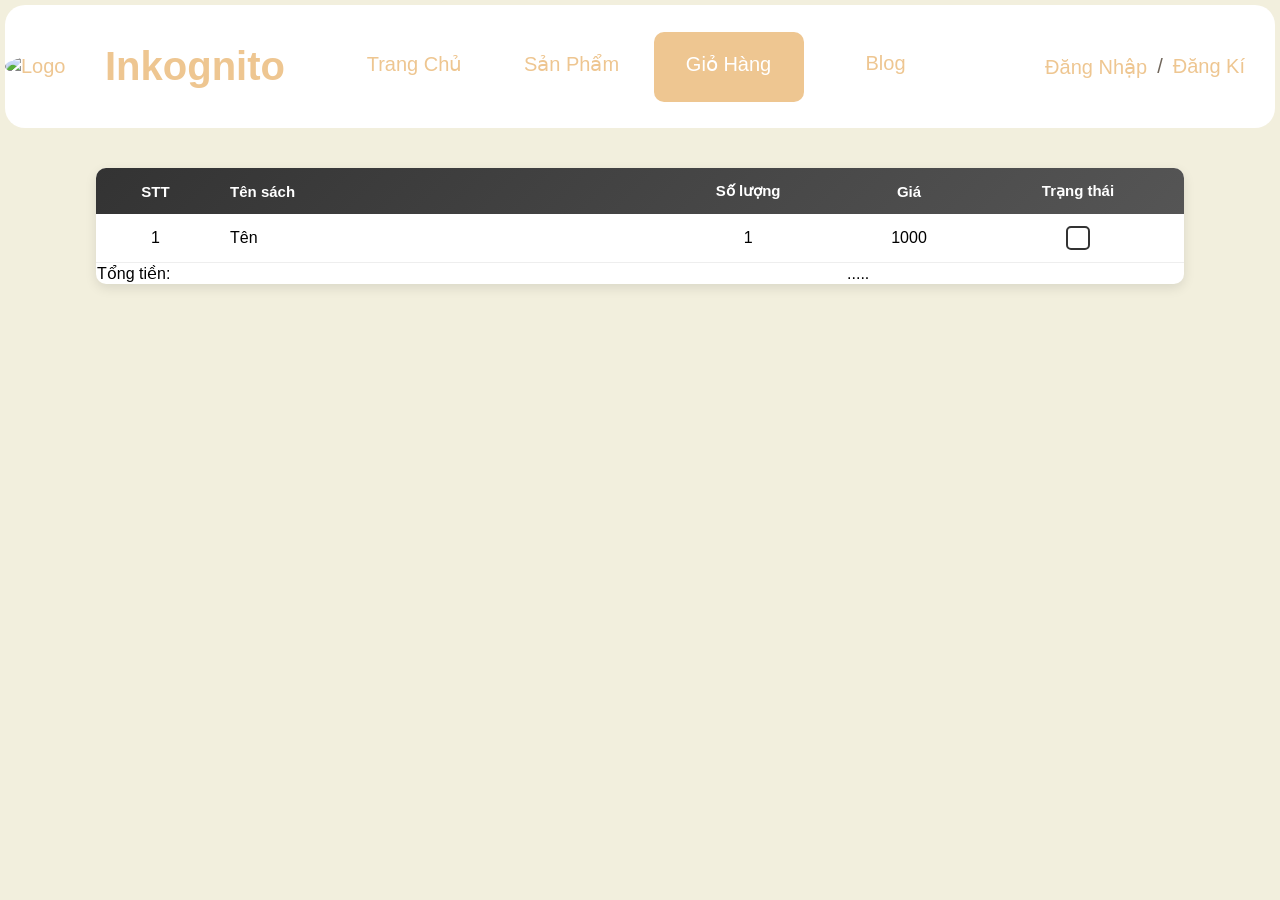
==== Giohang/index.html @ 8fc3ba29 "Merge 124a3b16b7b4142bee24d231e23e53fbc0b6b259 into 3b131fe882b504933f782a54030f3a5766f40973" ====
<!DOCTYPE html>
<html lang="vi">
<head>
       <meta charset="UTF-8">
       <meta name="viewport" content="width=device-width, initial-scale=1.0">
       <link rel="icon" href="../img/favicon.ico" type="image/x-icon" border-radius="50%"> 
       <link rel="stylesheet" href="style.css">
       <link rel="stylesheet" href="table.css">       
 
       <title>Giỏ Hàng</title>
</head>
<header>
       <div id="icon-header" class="header-inline">
              <img src="../img/logo.ico" alt="Logo" width="100px">
              <h1>Inkognito</h1>
       </div>
       <nav id="nav-header">
              <a href="../Home/index.html"><p>Trang Chủ</p></a>
              <a href="../Sanpham/index.html"><p>Sản Phẩm</p></a>
              <a href="../Giohang/index.html" class="active"><p>Giỏ Hàng</p></a>
              <a href="#"><p>Blog</p></a>
       </nav>
       <nav id="login" class="header-inline">
              <a href="../login/index.html">Đăng Nhập </a>
              <p> / </p>
              <a href="../login/index.html">Đăng Kí</a>
       </nav>
</header>
<body>
       <table>
              <thead>
                     <tr>
                            <th>STT</th>
                            <th class="ten">Tên sách</th>
                            <th>Số lượng</th>
                            <th>Giá</th>
                            <th>Trạng thái</th>
                     </tr>
              </thead>
              <tbody>
                                   <tr>
                     <td>1</td>
                     <td class="ten">Tên</td>
                     <td>1</td>
                     <td>1000</td>
                     <td>
                            <label class="checkbox-container">
                                   <input type="checkbox">
                                   <span class="checkmark"></span>
                            </label>
                     </td>
                     
              </tr>
              </tbody>


              <tfoot>
                     <tr>
                            <td colspan="3">Tổng tiền: </td>
                            <td colspan="2">.....</td>

                     </tr>
              </tfoot>
              
       </table>

</body>
</html>
---- Giohang/style.css ----
body{
       margin: 0;
       font-family: 'Segoe UI', Tahoma, Geneva, Verdana, sans-serif;
       background-color: rgb(242, 239, 221);
       font-size: 16px;
}

header{
       display: flex;
       justify-content: space-between;
       align-items: center;
       background-color: white;
       font-size: 20px;
       margin: 5px;
       border-radius: 20px ;
       flex-wrap: wrap;
       position: sticky;
}
#icon-header{
       color: #eec691;
       display: flex;
       align-items: center;
}

#icon-header > img{
       border-radius: 50%;
}

#nav-header{
       display: flex;
       align-items: center;
       width: 50%;
       margin: auto;
       justify-content: space-evenly;

}


#nav-header > a > p{
       display: flex;
       justify-content: center;
}
#nav-header > a.active {
       background-color: #eec691;
       color: white;
}
#nav-header > a{
       text-decoration: none;
       width: 150px;
       height: 70px;
       color: #eec691;
       border-radius: 10px;
       justify-content: center;
       align-items: center;
       transition: 0.5s ease;
}

#nav-header > a:hover{
       background-color: #eec691;
       color: aliceblue;
       transform: translateY(-5px);
       transition: 0.3s ease-in-out;
}


#login{
       display: flex ;
       align-items: center;
       gap: 10px;
       color: #70665b;
       margin: 30px;
}

#login > a{
       text-decoration: none;
       color: #eec691;
       transition: 0.3s ease;
}

#login > a:hover{
       color: black;
       transform: translateY(-5px);
       transition: 0.3s ease-in-out;
}

@media (max-width: 1100px) {
       #nav-header{
              display: flex;
              order: 3;
              width: 100%;
              justify-content: space-around;
       }
}
---- Giohang/table.css ----
table {
    width: 85%;
    margin: 40px auto;
    border-collapse: collapse;
    background: white;
    border-radius: 10px;
    overflow: hidden;
    box-shadow: 0 4px 12px rgba(0,0,0,0.1);
}

thead {
    background: linear-gradient(135deg, #333, #555);
    color: white;
}

thead th {
    padding: 14px;
    text-align: center;
    font-size: 15px;
}

tbody td {
    padding: 12px;
    text-align: center;
    border-bottom: 1px solid #eee;
}

tbody tr:hover {
    background-color: #f1f1f1;
    transition: 0.2s;
}

.ten {
    text-align: left;
    padding-left: 15px;
    width: 40%;
}

button {
    padding: 6px 12px;
    margin: 2px;
    border: none;
    border-radius: 6px;
    cursor: pointer;
    font-size: 13px;
    transition: 0.2s;
}

.checkbox-container {
  display: flex;
  align-items: center;
  justify-content: center;
  cursor: pointer;
  gap: 8px;
}

.checkbox-container input {
  display: none;
}

.checkmark {
  width: 20px;
  height: 20px;
  border: 2px solid #333;
  border-radius: 5px;
  display: inline-block;
  position: relative;
}


.checkbox-container input:checked + .checkmark {
  background-color: #333;
}

.checkbox-container input:checked + .checkmark::after {
  content: "";
  position: absolute;
  left: 7px;
  top: 3px;
  width: 5px;
  height: 10px;
  border: solid white;
  border-width: 0 2px 2px 0;
  transform: rotate(45deg);
}
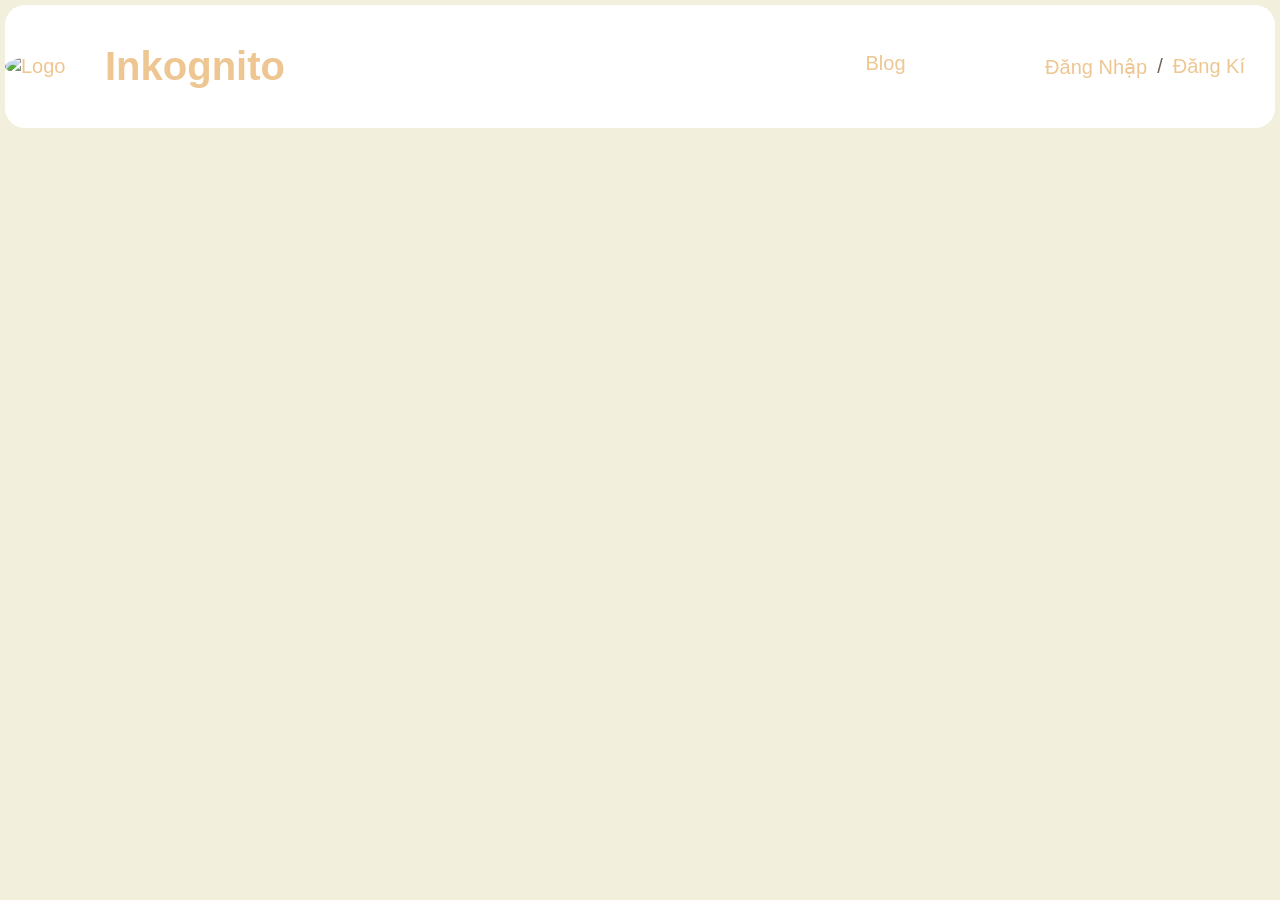
==== commit 57fd7d61: "Update index.html" ====
--- a/Giohang/index.html
+++ b/Giohang/index.html
@@ -4,8 +4,7 @@
        <meta charset="UTF-8">
        <meta name="viewport" content="width=device-width, initial-scale=1.0">
        <link rel="icon" href="../img/favicon.ico" type="image/x-icon" border-radius="50%"> 
-       <link rel="stylesheet" href="style.css">
-       <link rel="stylesheet" href="table.css">       
+       <link rel="stylesheet" href="style.css">    
  
        <title>Giỏ Hàng</title>
 </head>
@@ -15,9 +14,9 @@
               <h1>Inkognito</h1>
        </div>
        <nav id="nav-header">
-              <a href="../Home/index.html"><p>Trang Chủ</p></a>
-              <a href="../Sanpham/index.html"><p>Sản Phẩm</p></a>
-              <a href="../Giohang/index.html" class="active"><p>Giỏ Hàng</p></a>
+<a href="/Wed-ban-sach/Home/index.html">
+<a href="/Wed-ban-sach/Sanpham/index.html">
+<a href="/Wed-ban-sach/Giohang/index.html">
               <a href="#"><p>Blog</p></a>
        </nav>
        <nav id="login" class="header-inline">
@@ -27,42 +26,5 @@
        </nav>
 </header>
 <body>
-       <table>
-              <thead>
-                     <tr>
-                            <th>STT</th>
-                            <th class="ten">Tên sách</th>
-                            <th>Số lượng</th>
-                            <th>Giá</th>
-                            <th>Trạng thái</th>
-                     </tr>
-              </thead>
-              <tbody>
-                                   <tr>
-                     <td>1</td>
-                     <td class="ten">Tên</td>
-                     <td>1</td>
-                     <td>1000</td>
-                     <td>
-                            <label class="checkbox-container">
-                                   <input type="checkbox">
-                                   <span class="checkmark"></span>
-                            </label>
-                     </td>
-                     
-              </tr>
-              </tbody>
-
-
-              <tfoot>
-                     <tr>
-                            <td colspan="3">Tổng tiền: </td>
-                            <td colspan="2">.....</td>
-
-                     </tr>
-              </tfoot>
-              
-       </table>
-
 </body>
-</html>+</html>
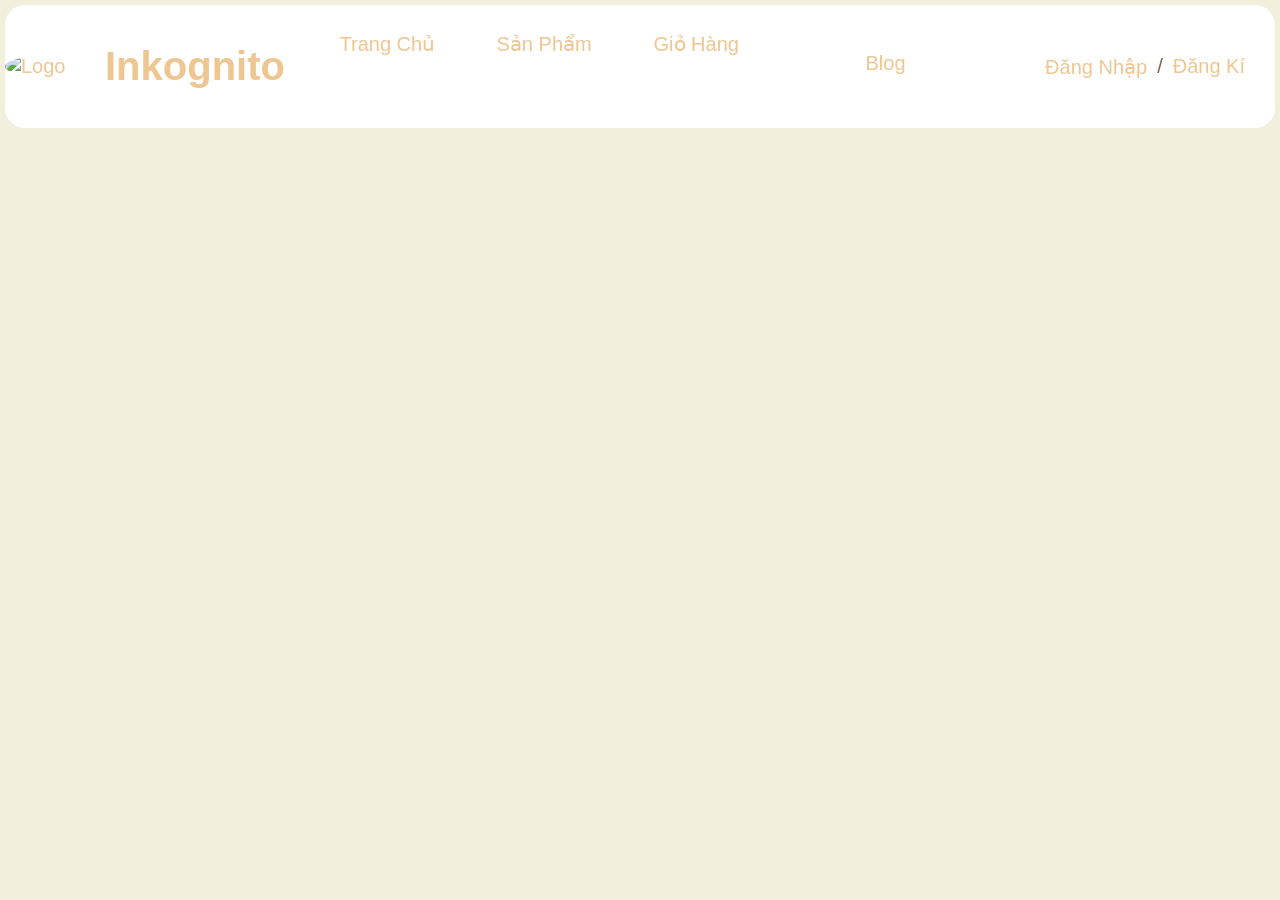
==== commit 310afe8d: "Update index.html" ====
--- a/Giohang/index.html
+++ b/Giohang/index.html
@@ -14,9 +14,9 @@
               <h1>Inkognito</h1>
        </div>
        <nav id="nav-header">
-<a href="/Wed-ban-sach/Home/index.html">
-<a href="/Wed-ban-sach/Sanpham/index.html">
-<a href="/Wed-ban-sach/Giohang/index.html">
+<a href="../Home/index.html">Trang Chủ</a>
+<a href="../Sanpham/index.html">Sản Phẩm</a>
+<a href="../Giohang/index.html">Giỏ Hàng</a>
               <a href="#"><p>Blog</p></a>
        </nav>
        <nav id="login" class="header-inline">
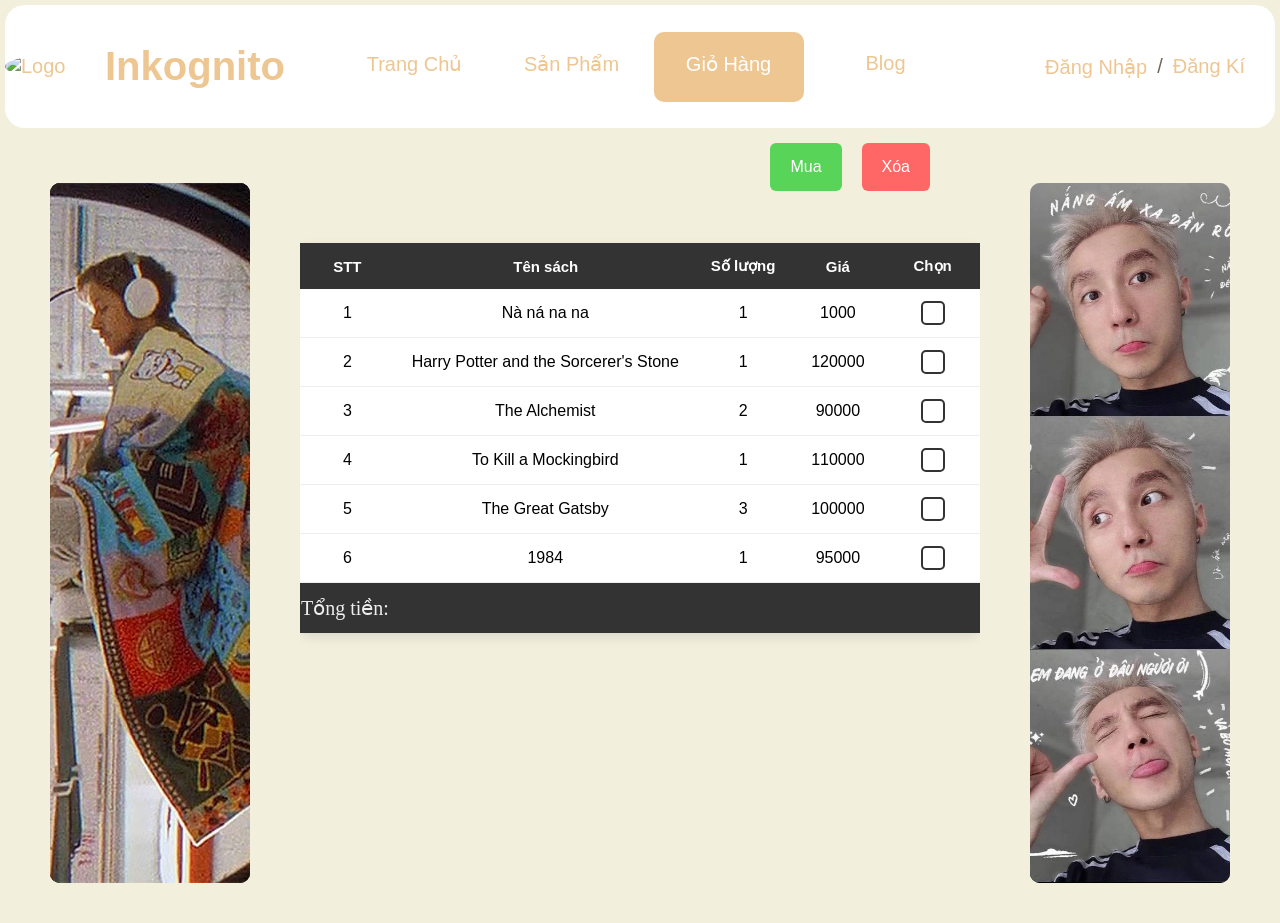
==== commit 0d9c25ac: "nghich du roi" ====
--- a/Giohang/index.html
+++ b/Giohang/index.html
@@ -4,27 +4,93 @@
        <meta charset="UTF-8">
        <meta name="viewport" content="width=device-width, initial-scale=1.0">
        <link rel="icon" href="../img/favicon.ico" type="image/x-icon" border-radius="50%"> 
-       <link rel="stylesheet" href="style.css">    
+       <link rel="stylesheet" href="../style/style.css">
+       <link rel="stylesheet" href="../style/table.css">       
  
        <title>Giỏ Hàng</title>
 </head>
-<header>
-       <div id="icon-header" class="header-inline">
-              <img src="../img/logo.ico" alt="Logo" width="100px">
-              <h1>Inkognito</h1>
+
+<body>
+      
+       <header>
+              <div id="icon-header" class="header-inline">
+                     <img src="../img/logo.ico" alt="Logo" width="100px">
+                     <h1>Inkognito</h1>
+              </div>
+              <nav id="nav-header">
+                     <a href="../Home/home.html"><p>Trang Chủ</p></a>
+                     <a href="../Sanpham/sanpham.html"><p>Sản Phẩm</p></a>
+                     <a href="../Giohang/index.html" class="active"><p>Giỏ Hàng</p></a>
+                     <a href="#"><p>Blog</p></a>
+              </nav>
+              <nav id="login" class="header-inline">
+                     <a href="../login/login.html">Đăng Nhập </a>
+                     <p> / </p>
+                     <a href="../login/login.html">Đăng Kí</a>
+              </nav>
+       </header>
+
+       
+       <div class="layout">
+       <div class="banner-left">
+              <img src="../img/mylove.jpg" alt="anhiu1" class="move-img">
+              <img src="../img/mylove1.jpg" alt="anhiu2" class="move-img">
+              <img src="../img/mlove2.jpg" alt="anhiu3" class="move-img">
        </div>
-       <nav id="nav-header">
-<a href="../Home/index.html">Trang Chủ</a>
-<a href="../Sanpham/index.html">Sản Phẩm</a>
-<a href="../Giohang/index.html">Giỏ Hàng</a>
-              <a href="#"><p>Blog</p></a>
-       </nav>
-       <nav id="login" class="header-inline">
-              <a href="../login/index.html">Đăng Nhập </a>
-              <p> / </p>
-              <a href="../login/index.html">Đăng Kí</a>
-       </nav>
-</header>
-<body>
+       <div class="table-area">
+              <div class="button-gr">
+                     <div id="button-mua">Mua</div>
+                     <div id="button-xoa">Xóa</div>
+              </div>
+              <div class="table-scroll">
+              <table>
+                     <thead>
+                            <tr>
+                                   <th>STT</th>
+                                   <th class="ten">Tên sách</th>
+                                   <th>Số lượng</th>
+                                   <th>Giá</th>
+                                   <th>Chọn</th>
+                            </tr>
+                     </thead>
+                     <tbody id="list">
+
+                     </tbody>
+
+                     <tfoot>
+                            <tr>
+                                   <td colspan="3">Tổng tiền: </td>
+                                   <td colspan="2" id="total"></td>
+
+                            </tr>
+                     </tfoot>
+                     
+              </table>
+              </div>
+       </div>
+       
+       <div class="banner-right">
+              <img src="../img/anhiu1.jpg" alt="" class="move-img">
+              <img src="../img/anhiu2.jpg" alt="" class="move-img">
+              <img src="../img/anhiu3.jpg" alt="" class="move-img">
+       </div>
+       </div>
+
+       <div id="qr-modal" class="hidden">
+              <div class="qr-box">
+                     <h3>Thanh toán</h3>
+                     <div class="qr-img">
+                            <img src="../img/anhgif.gif" alt="" width = "400px">
+                            <img src="../img/qr.jpg" alt="QR thanh toán" width="400px">
+
+                     </div>
+                     <p id="qr-money"></p>
+                     <button id="close-qr">Đóng</button>
+              </div>
+       </div>
+   
 </body>
-</html>
+
+    <script src="../js/giohang.js"></script>
+
+</html>
--- a/style/style.css
+++ b/style/style.css
@@ -0,0 +1,97 @@
+body{
+       margin: 0;
+       font-family: 'Segoe UI', Tahoma, Geneva, Verdana, sans-serif;
+       background-color: rgb(242, 239, 221);
+       font-size: 16px;
+       min-height: 100vh;
+}
+
+header{
+       top: 0;
+       display: flex;
+       justify-content: space-between;
+       align-items: center;
+       background-color: white;
+       font-size: 20px;
+       margin: 5px;
+       border-radius: 20px ;
+       flex-wrap: wrap;
+       position: sticky;
+       z-index: 50;
+}
+#icon-header{
+       color: #eec691;
+       display: flex;
+       align-items: center;
+}
+
+#icon-header > img{
+       border-radius: 50%;
+}
+
+#nav-header{
+       display: flex;
+       align-items: center;
+       width: 50%;
+       margin: auto;
+       justify-content: space-evenly;
+
+}
+
+
+#nav-header > a > p{
+       display: flex;
+       justify-content: center;
+}
+#nav-header > a.active {
+       background-color: #eec691;
+       color: white;
+}
+#nav-header > a{
+       text-decoration: none;
+       width: 150px;
+       height: 70px;
+       color: #eec691;
+       border-radius: 10px;
+       justify-content: center;
+       align-items: center;
+       transition: 0.5s ease;
+}
+
+#nav-header > a:hover{
+       background-color: #eec691;
+       color: aliceblue;
+       transform: translateY(-5px);
+       transition: 0.3s ease-in-out;
+}
+
+
+#login{
+       display: flex ;
+       align-items: center;
+       gap: 10px;
+       color: #70665b;
+       margin: 30px;
+}
+
+#login > a{
+       text-decoration: none;
+       color: #eec691;
+       transition: 0.3s ease;
+}
+
+#login > a:hover{
+       color: black;
+       transform: translateY(-5px);
+       transition: 0.3s ease-in-out;
+}
+
+@media (max-width: 1100px) {
+       #nav-header{
+              display: flex;
+              order: 3;
+              width: 100%;
+              justify-content: space-around;
+       }
+}
+
--- a/style/table.css
+++ b/style/table.css
@@ -0,0 +1,296 @@
+.table-scroll{
+  margin-top: 70px;
+  height: 80vh;
+  overflow: scroll;
+}
+
+
+table {
+  table-layout: fixed;
+    margin: 40px 0;
+    width: 100%;
+    border-collapse: collapse;
+    background: white;
+    border-radius: 10px;
+    box-shadow: 0 4px 12px rgba(0,0,0,0.1);
+
+}
+
+
+.layout {
+    display: grid;
+    grid-template-columns: 200px 1fr 200px;
+    gap: 100px;
+    align-items: start;
+}
+
+.banner-left,
+.banner-right {
+    width: 100%;
+    height: 700px;
+    position: relative;
+    overflow: hidden;
+    top: 50px;
+}
+
+.banner-left{
+  left: 50px;
+}
+
+.banner-right{
+  right: 50px;
+}
+
+.move-img{
+
+  position: absolute;
+  width: 100%;
+  height: 100%;
+  object-fit: cover;
+  border-radius: 10px;
+  animation: slide 9s infinite;
+
+
+}
+
+@keyframes slide {
+    0% {
+        transform: translateY(100%);
+        opacity: 0;
+    }
+
+    10% {
+        transform: translateY(0);
+        opacity: 1;
+    }
+
+    30% {
+        transform: translateY(0);
+        opacity: 1;
+    }
+
+    40% {
+        transform: translateY(-100%);
+        opacity: 0;
+    }
+
+    100% {
+        transform: translateY(-100%);
+        opacity: 0;
+    }
+}
+
+
+
+.move-img:nth-child(1) {
+    animation-delay: 0s;
+}
+
+.move-img:nth-child(2) {
+    animation-delay: 3s;
+}
+
+.move-img:nth-child(3) {
+    animation-delay: 6s;
+}
+
+thead {
+  top: 10px;
+  color: white;
+}
+
+thead th {
+    position: sticky;
+    top: 0;
+    padding: 14px;
+    background: #333;
+    text-align: center;
+    font-size: 15px;
+    z-index: 10;
+}
+
+tbody td {
+    padding: 12px;
+    text-align: center;
+    border-bottom: 1px solid #eee;
+}
+
+tbody tr:hover:nth-child(odd) {
+    background-color: #f1f1f1;
+    transition: 0.2s;
+}
+
+
+.ten {
+    text-align: center;
+    padding-left: 15px;
+    width: 40%;
+}
+
+button {
+    padding: 6px 12px;
+    margin: 2px;
+    border: none;
+    border-radius: 6px;
+    cursor: pointer;
+    font-size: 13px;
+    transition: 0.2s;
+}
+
+.checkbox-container {
+  display: flex;
+  align-items: center;
+  justify-content: center;
+  cursor: pointer;
+  gap: 8px;
+}
+
+.checkbox-container input {
+  display: none;
+}
+
+.checkmark {
+  width: 20px;
+  height: 20px;
+  border: 2px solid #333;
+  border-radius: 5px;
+  display: inline-block;
+  position: relative;
+}
+
+
+.checkbox-container input:checked + .checkmark {
+  background-color: #333;
+}
+
+.checkbox-container input:checked + .checkmark::after {
+  content: "";
+  position: absolute;
+  left: 7px;
+  top: 3px;
+  width: 5px;
+  height: 10px;
+  border: solid white;
+  border-width: 0 2px 2px 0;
+  transform: rotate(45deg);
+}
+.detail {
+  display: none;
+  
+}
+
+.detail.active{
+  display: table-row;
+
+}
+
+
+.anh{
+  display: flex;
+  border-radius: 20px;
+  height: 200px;
+  width: 150px;
+  margin: 20px 50px;
+
+}
+
+.info{
+  display: flex;
+  align-items: center;
+  font-size: 20px;
+  gap: 40px;
+}
+
+.info ul{
+  display: block;
+  list-style: none;
+  margin-top: 0px;
+  padding: 0px;
+}
+
+.info ul li{
+  display: flex;
+  margin: 10px;
+  gap: 5px;
+}
+
+.info ul li strong{
+  min-width: 80px;
+}
+
+tfoot{
+  height: 50px;
+  position: sticky;
+  bottom: 0;
+   background:  #333;
+   color: #eee;
+   font-family:'Times New Roman', Times, serif;
+   font-size: 20px;
+}
+@media (max-width: 1100px) {
+  .banner-left{
+    display: none;
+  }
+  .banner-right{
+    display: none;
+  }
+  .layout{
+    grid-template-columns: 1fr;
+  }
+}
+.table-area {
+    position: relative;
+}
+.button-gr{
+  position: absolute;
+  top: 0px;
+  right: 40px;
+  display: flex;
+
+}
+#button-mua,
+#button-xoa {
+  margin: 10px;
+    padding: 15px 20px;
+    border-radius: 6px;
+    color: white;
+    cursor: pointer;
+}
+
+#button-mua {
+    background: rgb(88, 213, 88);
+}
+
+#button-xoa {
+    background: rgb(255, 103, 103);
+}
+
+#qr-modal.hidden {
+    display: none;
+}
+.qr-img{
+  display: flex;
+  flex-direction: column;
+  align-items: center;
+}
+
+#qr-modal {
+      z-index: 1001;
+    position: fixed;
+    top: 0;
+    left: 0;
+    right: 0;
+    bottom: 0;
+    background: rgba(0,0,0,0.5);
+    display: flex;
+    justify-content: center;
+    align-items: center;
+}
+
+.qr-box {
+    background: white;
+    padding: 20px;
+    border-radius: 10px;
+    text-align: center;
+
+}
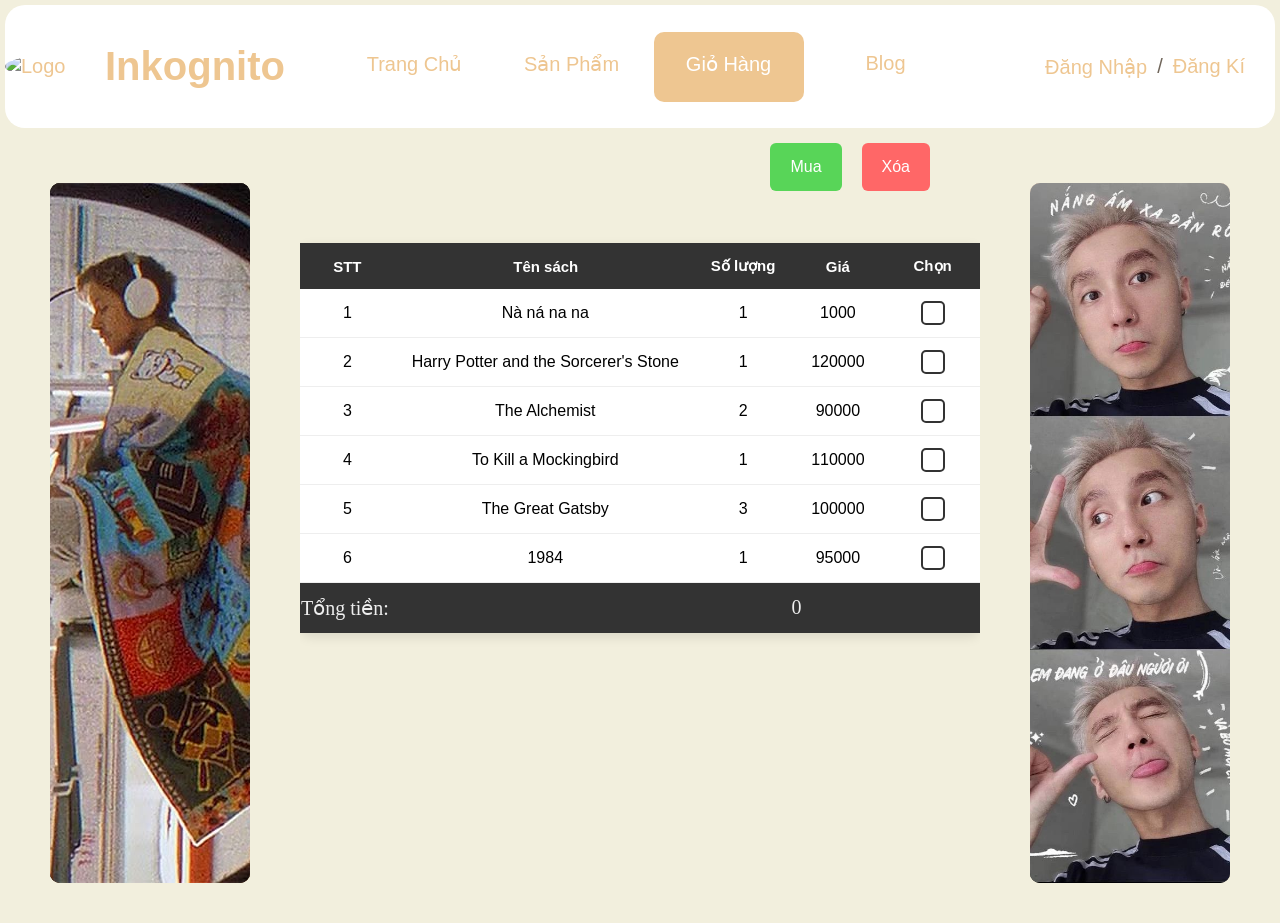
==== commit 91a6f826: "Bấm vào Logo để về trang Home" ====
--- a/Giohang/index.html
+++ b/Giohang/index.html
@@ -1,96 +1,97 @@
-<!DOCTYPE html>
+<!doctype html>
 <html lang="vi">
-<head>
-       <meta charset="UTF-8">
-       <meta name="viewport" content="width=device-width, initial-scale=1.0">
-       <link rel="icon" href="../img/favicon.ico" type="image/x-icon" border-radius="50%"> 
-       <link rel="stylesheet" href="../style/style.css">
-       <link rel="stylesheet" href="../style/table.css">       
- 
-       <title>Giỏ Hàng</title>
-</head>
+  <head>
+    <meta charset="UTF-8" />
+    <meta name="viewport" content="width=device-width, initial-scale=1.0" />
+    <link
+      rel="icon"
+      href="../img/favicon.ico"
+      type="image/x-icon"
+      border-radius="50%"
+    />
+    <link rel="stylesheet" href="../style/style.css" />
+    <link rel="stylesheet" href="../style/table.css" />
 
-<body>
-      
-       <header>
-              <div id="icon-header" class="header-inline">
-                     <img src="../img/logo.ico" alt="Logo" width="100px">
-                     <h1>Inkognito</h1>
-              </div>
-              <nav id="nav-header">
-                     <a href="../Home/home.html"><p>Trang Chủ</p></a>
-                     <a href="../Sanpham/sanpham.html"><p>Sản Phẩm</p></a>
-                     <a href="../Giohang/index.html" class="active"><p>Giỏ Hàng</p></a>
-                     <a href="#"><p>Blog</p></a>
-              </nav>
-              <nav id="login" class="header-inline">
-                     <a href="../login/login.html">Đăng Nhập </a>
-                     <p> / </p>
-                     <a href="../login/login.html">Đăng Kí</a>
-              </nav>
-       </header>
+    <title>Giỏ Hàng</title>
+  </head>
 
-       
-       <div class="layout">
-       <div class="banner-left">
-              <img src="../img/mylove.jpg" alt="anhiu1" class="move-img">
-              <img src="../img/mylove1.jpg" alt="anhiu2" class="move-img">
-              <img src="../img/mlove2.jpg" alt="anhiu3" class="move-img">
-       </div>
-       <div class="table-area">
-              <div class="button-gr">
-                     <div id="button-mua">Mua</div>
-                     <div id="button-xoa">Xóa</div>
-              </div>
-              <div class="table-scroll">
-              <table>
-                     <thead>
-                            <tr>
-                                   <th>STT</th>
-                                   <th class="ten">Tên sách</th>
-                                   <th>Số lượng</th>
-                                   <th>Giá</th>
-                                   <th>Chọn</th>
-                            </tr>
-                     </thead>
-                     <tbody id="list">
+  <body>
+    <header>
+      <a
+        href="../index.html"
+        style="text-decoration-line: none"
+        id="icon-header"
+        class="header-inline"
+      >
+        <img src="../img/logo.ico" alt="Logo" width="100px" />
+        <h1>Inkognito</h1>
+      </a>
+      <nav id="nav-header">
+        <a href="../index.html"><p>Trang Chủ</p></a>
+        <a href="../Sanpham/sanpham.html"><p>Sản Phẩm</p></a>
+        <a href="../Giohang/index.html" class="active"><p>Giỏ Hàng</p></a>
+        <a href="#"><p>Blog</p></a>
+      </nav>
+      <nav id="login" class="header-inline">
+        <a href="../login/login.html">Đăng Nhập </a>
+        <p>/</p>
+        <a href="../login/login.html?action=register">Đăng Kí</a>
+      </nav>
+    </header>
 
-                     </tbody>
+    <div class="layout">
+      <div class="banner-left">
+        <img src="../img/mylove.jpg" alt="anhiu1" class="move-img" />
+        <img src="../img/mylove1.jpg" alt="anhiu2" class="move-img" />
+        <img src="../img/mlove2.jpg" alt="anhiu3" class="move-img" />
+      </div>
+      <div class="table-area">
+        <div class="button-gr">
+          <div id="button-mua">Mua</div>
+          <div id="button-xoa">Xóa</div>
+        </div>
+        <div class="table-scroll">
+          <table>
+            <thead>
+              <tr>
+                <th>STT</th>
+                <th class="ten">Tên sách</th>
+                <th>Số lượng</th>
+                <th>Giá</th>
+                <th>Chọn</th>
+              </tr>
+            </thead>
+            <tbody id="list"></tbody>
 
-                     <tfoot>
-                            <tr>
-                                   <td colspan="3">Tổng tiền: </td>
-                                   <td colspan="2" id="total"></td>
+            <tfoot>
+              <tr>
+                <td colspan="3">Tổng tiền:</td>
+                <td colspan="2" id="total">0</td>
+              </tr>
+            </tfoot>
+          </table>
+        </div>
+      </div>
 
-                            </tr>
-                     </tfoot>
-                     
-              </table>
-              </div>
-       </div>
-       
-       <div class="banner-right">
-              <img src="../img/anhiu1.jpg" alt="" class="move-img">
-              <img src="../img/anhiu2.jpg" alt="" class="move-img">
-              <img src="../img/anhiu3.jpg" alt="" class="move-img">
-       </div>
-       </div>
+      <div class="banner-right">
+        <img src="../img/anhiu1.jpg" alt="" class="move-img" />
+        <img src="../img/anhiu2.jpg" alt="" class="move-img" />
+        <img src="../img/anhiu3.jpg" alt="" class="move-img" />
+      </div>
+    </div>
 
-       <div id="qr-modal" class="hidden">
-              <div class="qr-box">
-                     <h3>Thanh toán</h3>
-                     <div class="qr-img">
-                            <img src="../img/anhgif.gif" alt="" width = "400px">
-                            <img src="../img/qr.jpg" alt="QR thanh toán" width="400px">
+    <div id="qr-modal" class="hidden">
+      <div class="qr-box">
+        <h3>Thanh toán</h3>
+        <div class="qr-img">
+          <img src="../img/anhgif.gif" alt="" width="400px" />
+          <img src="../img/qr.jpg" alt="QR thanh toán" width="400px" />
+        </div>
+        <p id="qr-money"></p>
+        <button id="close-qr">Đóng</button>
+      </div>
+    </div>
+  </body>
 
-                     </div>
-                     <p id="qr-money"></p>
-                     <button id="close-qr">Đóng</button>
-              </div>
-       </div>
-   
-</body>
-
-    <script src="../js/giohang.js"></script>
-
-</html>+  <script src="../js/giohang.js"></script>
+</html>
--- a/style/style.css
+++ b/style/style.css
@@ -1,97 +1,129 @@
-body{
-       margin: 0;
-       font-family: 'Segoe UI', Tahoma, Geneva, Verdana, sans-serif;
-       background-color: rgb(242, 239, 221);
-       font-size: 16px;
-       min-height: 100vh;
+body {
+  margin: 0;
+  font-family: "Segoe UI", Tahoma, Geneva, Verdana, sans-serif;
+  background-color: rgb(242, 239, 221);
+  font-size: 16px;
+  min-height: 100vh;
 }
 
-header{
-       top: 0;
-       display: flex;
-       justify-content: space-between;
-       align-items: center;
-       background-color: white;
-       font-size: 20px;
-       margin: 5px;
-       border-radius: 20px ;
-       flex-wrap: wrap;
-       position: sticky;
-       z-index: 50;
+header {
+  top: 0;
+  display: flex;
+  justify-content: space-between;
+  align-items: center;
+  background-color: white;
+  font-size: 20px;
+  margin: 5px;
+  border-radius: 20px;
+  flex-wrap: wrap;
+  position: sticky;
+  z-index: 500;
 }
-#icon-header{
-       color: #eec691;
-       display: flex;
-       align-items: center;
+#icon-header {
+  color: #eec691;
+  display: flex;
+  align-items: center;
 }
 
-#icon-header > img{
-       border-radius: 50%;
+#icon-header > img {
+  border-radius: 50%;
 }
 
-#nav-header{
-       display: flex;
-       align-items: center;
-       width: 50%;
-       margin: auto;
-       justify-content: space-evenly;
-
+#nav-header {
+  display: flex;
+  align-items: center;
+  width: 50%;
+  margin: auto;
+  justify-content: space-evenly;
 }
 
-
-#nav-header > a > p{
-       display: flex;
-       justify-content: center;
+#nav-header > a > p {
+  display: flex;
+  justify-content: center;
 }
 #nav-header > a.active {
-       background-color: #eec691;
-       color: white;
+  background-color: #eec691;
+  color: white;
 }
-#nav-header > a{
-       text-decoration: none;
-       width: 150px;
-       height: 70px;
-       color: #eec691;
-       border-radius: 10px;
-       justify-content: center;
-       align-items: center;
-       transition: 0.5s ease;
+#nav-header > a {
+  text-decoration: none;
+  width: 150px;
+  height: 70px;
+  color: #eec691;
+  border-radius: 10px;
+  justify-content: center;
+  align-items: center;
+  transition: 0.5s ease;
 }
 
-#nav-header > a:hover{
-       background-color: #eec691;
-       color: aliceblue;
-       transform: translateY(-5px);
-       transition: 0.3s ease-in-out;
+#nav-header > a:hover {
+  background-color: #eec691;
+  color: aliceblue;
+  transform: translateY(-5px);
+  transition: 0.3s ease-in-out;
 }
 
-
-#login{
-       display: flex ;
-       align-items: center;
-       gap: 10px;
-       color: #70665b;
-       margin: 30px;
+#login {
+  display: flex;
+  align-items: center;
+  gap: 10px;
+  color: #70665b;
+  margin: 30px;
 }
 
-#login > a{
-       text-decoration: none;
-       color: #eec691;
-       transition: 0.3s ease;
+#login > a {
+  text-decoration: none;
+  color: #eec691;
+  transition: 0.3s ease;
 }
 
-#login > a:hover{
-       color: black;
-       transform: translateY(-5px);
-       transition: 0.3s ease-in-out;
+#login > a:hover {
+  color: black;
+  transform: translateY(-5px);
+  transition: 0.3s ease-in-out;
 }
 
 @media (max-width: 1100px) {
-       #nav-header{
-              display: flex;
-              order: 3;
-              width: 100%;
-              justify-content: space-around;
-       }
+  #nav-header {
+    display: flex;
+    order: 3;
+    width: 100%;
+    justify-content: space-around;
+  }
 }
-
+#nav-user-info {
+  display: none;
+  align-items: center;
+  gap: 10px;
+  color: #e8a020;
+}
+#nav-user-info .avatar {
+  width: 34px;
+  height: 34px;
+  border-radius: 50%;
+  background: #e8a020;
+  display: flex;
+  align-items: center;
+  justify-content: center;
+  font-weight: 700;
+  color: #fff;
+  font-size: 14px;
+}
+#nav-user-info .username {
+  font-size: 14px;
+}
+#btn-logout {
+  background: transparent;
+  border: 1px solid #cdd8e3;
+  color: #e8a020;
+  padding: 6px 16px;
+  border-radius: 20px;
+  cursor: pointer;
+  font-size: 13px;
+  font-family: "DM Sans", sans-serif;
+  transition: all 0.3s cubic-bezier(0.4, 0, 0.2, 1);
+}
+#btn-logout:hover {
+  background: rgba(255, 255, 255, 0.1);
+  color: #bd3f0a;
+}
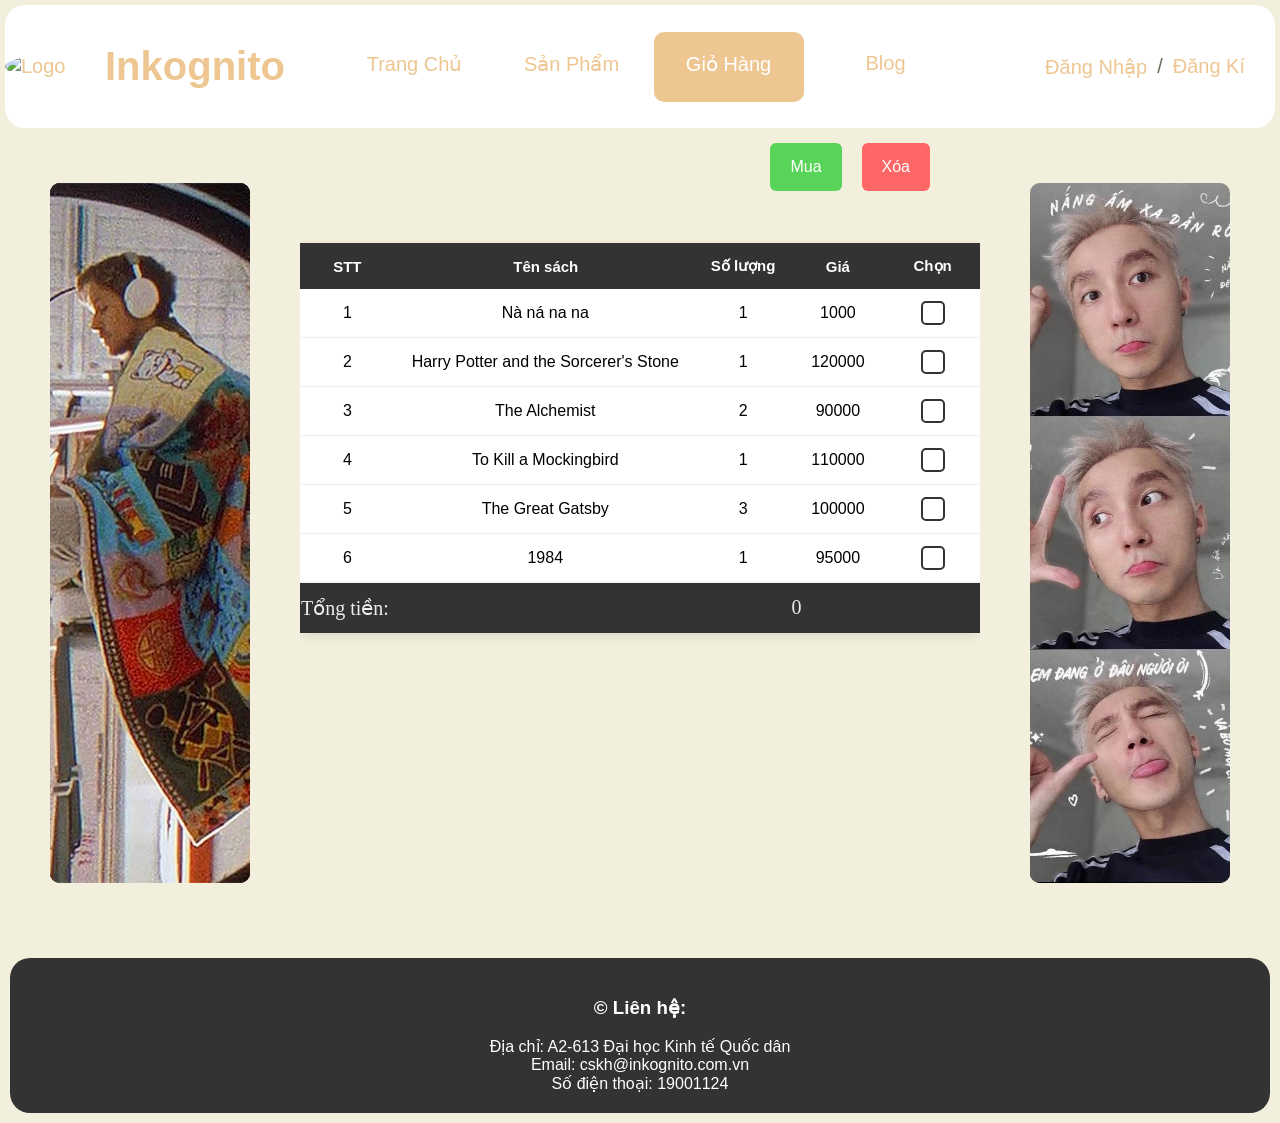
==== commit 3bf287e9: "Đồng bộ footer" ====
--- a/Giohang/index.html
+++ b/Giohang/index.html
@@ -37,6 +37,11 @@
         <p>/</p>
         <a href="../login/login.html?action=register">Đăng Kí</a>
       </nav>
+      <div id="nav-user-info">
+        <div class="avatar" id="nav-avatar">U</div>
+        <span class="username" id="nav-username">User</span>
+        <button id="btn-logout" onclick="logout()">Đăng xuất</button>
+      </div>
     </header>
 
     <div class="layout">
@@ -91,7 +96,35 @@
         <button id="close-qr">Đóng</button>
       </div>
     </div>
+    <footer>
+      <h3>© Liên hệ:</h3>
+      Địa chỉ: A2-613 Đại học Kinh tế Quốc dân<br />
+      Email: cskh@inkognito.com.vn<br />
+      Số điện thoại: 19001124
+    </footer>
+    <script src="../js/giohang.js"></script>
+    <script>
+      document.addEventListener("DOMContentLoaded", function () {
+        const sess = JSON.parse(localStorage.getItem("bs_session") || "null");
+
+        const guestArea = document.getElementById("login");
+        const userInfo = document.getElementById("nav-user-info");
+        if (sess && (!sess.exp || Date.now() < sess.exp)) {
+          if (guestArea) guestArea.style.display = "none";
+          if (userInfo) {
+            userInfo.style.display = "flex"; // Hiện cụm Avatar + Tên
+            document.getElementById("nav-avatar").textContent =
+              sess.name[0].toUpperCase();
+            document.getElementById("nav-username").textContent = sess.name
+              .split(" ")
+              .pop();
+          }
+        }
+      });
+      function logout() {
+        localStorage.removeItem("bs_session");
+        window.location.reload();
+      }
+    </script>
   </body>
-
-  <script src="../js/giohang.js"></script>
 </html>
--- a/style/table.css
+++ b/style/table.css
@@ -1,97 +1,90 @@
-.table-scroll{
+.table-scroll {
   margin-top: 70px;
-  height: 80vh;
+  height: 75vh;
   overflow: scroll;
-}
-
+  scrollbar-width: none;
+}
 
 table {
   table-layout: fixed;
-    margin: 40px 0;
-    width: 100%;
-    border-collapse: collapse;
-    background: white;
-    border-radius: 10px;
-    box-shadow: 0 4px 12px rgba(0,0,0,0.1);
-
-}
-
+  margin: 40px 0;
+  width: 100%;
+  border-collapse: collapse;
+  background: white;
+  border-radius: 10px;
+  box-shadow: 0 4px 12px rgba(0, 0, 0, 0.1);
+}
 
 .layout {
-    display: grid;
-    grid-template-columns: 200px 1fr 200px;
-    gap: 100px;
-    align-items: start;
+  display: grid;
+  grid-template-columns: 200px 1fr 200px;
+  gap: 100px;
+  align-items: start;
 }
 
 .banner-left,
 .banner-right {
-    width: 100%;
-    height: 700px;
-    position: relative;
-    overflow: hidden;
-    top: 50px;
-}
-
-.banner-left{
+  width: 100%;
+  height: 700px;
+  position: relative;
+  overflow: hidden;
+  top: 50px;
+}
+
+.banner-left {
   left: 50px;
 }
 
-.banner-right{
+.banner-right {
   right: 50px;
 }
 
-.move-img{
-
+.move-img {
   position: absolute;
   width: 100%;
   height: 100%;
   object-fit: cover;
   border-radius: 10px;
-  animation: slide 9s infinite;
-
-
+  animation: slide 8s infinite;
 }
 
 @keyframes slide {
-    0% {
-        transform: translateY(100%);
-        opacity: 0;
-    }
-
-    10% {
-        transform: translateY(0);
-        opacity: 1;
-    }
-
-    30% {
-        transform: translateY(0);
-        opacity: 1;
-    }
-
-    40% {
-        transform: translateY(-100%);
-        opacity: 0;
-    }
-
-    100% {
-        transform: translateY(-100%);
-        opacity: 0;
-    }
-}
-
-
+  0% {
+    transform: translateY(100%);
+    opacity: 0;
+  }
+
+  10% {
+    transform: translateY(0);
+    opacity: 1;
+  }
+
+  30% {
+    transform: translateY(0);
+    opacity: 1;
+  }
+
+  40% {
+    transform: translateY(-100%);
+    opacity: 0;
+  }
+
+  100% {
+    transform: translateY(-100%);
+    opacity: 0;
+  }
+}
 
 .move-img:nth-child(1) {
-    animation-delay: 0s;
+  animation-delay: 0s;
 }
 
 .move-img:nth-child(2) {
-    animation-delay: 3s;
+  animation-delay: 2.67s;
 }
 
 .move-img:nth-child(3) {
-    animation-delay: 6s;
+  animation-delay: 5.36s;
 }
 
 thead {
@@ -100,41 +93,40 @@
 }
 
 thead th {
-    position: sticky;
-    top: 0;
-    padding: 14px;
-    background: #333;
-    text-align: center;
-    font-size: 15px;
-    z-index: 10;
+  position: sticky;
+  top: 0;
+  padding: 14px;
+  background: #333;
+  text-align: center;
+  font-size: 15px;
+  z-index: 10;
 }
 
 tbody td {
-    padding: 12px;
-    text-align: center;
-    border-bottom: 1px solid #eee;
+  padding: 12px;
+  text-align: center;
+  border-bottom: 1px solid #eee;
 }
 
 tbody tr:hover:nth-child(odd) {
-    background-color: #f1f1f1;
-    transition: 0.2s;
-}
-
+  background-color: #f1f1f1;
+  transition: 0.2s;
+}
 
 .ten {
-    text-align: center;
-    padding-left: 15px;
-    width: 40%;
+  text-align: center;
+  padding-left: 15px;
+  width: 40%;
 }
 
 button {
-    padding: 6px 12px;
-    margin: 2px;
-    border: none;
-    border-radius: 6px;
-    cursor: pointer;
-    font-size: 13px;
-    transition: 0.2s;
+  padding: 6px 12px;
+  margin: 2px;
+  border: none;
+  border-radius: 6px;
+  cursor: pointer;
+  font-size: 13px;
+  transition: 0.2s;
 }
 
 .checkbox-container {
@@ -157,7 +149,6 @@
   display: inline-block;
   position: relative;
 }
-
 
 .checkbox-container input:checked + .checkmark {
   background-color: #333;
@@ -176,121 +167,124 @@
 }
 .detail {
   display: none;
-  
-}
-
-.detail.active{
+}
+
+.detail.active {
   display: table-row;
-
-}
-
-
-.anh{
+}
+
+.anh {
   display: flex;
   border-radius: 20px;
   height: 200px;
-  width: 150px;
+  width: 250px;
   margin: 20px 50px;
-
-}
-
-.info{
+}
+
+.info {
   display: flex;
   align-items: center;
   font-size: 20px;
   gap: 40px;
 }
 
-.info ul{
+.info ul {
   display: block;
   list-style: none;
   margin-top: 0px;
   padding: 0px;
 }
 
-.info ul li{
+.info ul li {
   display: flex;
   margin: 10px;
   gap: 5px;
 }
 
-.info ul li strong{
+.info ul li strong {
   min-width: 80px;
 }
 
-tfoot{
+tfoot {
   height: 50px;
   position: sticky;
-  bottom: 0;
-   background:  #333;
-   color: #eee;
-   font-family:'Times New Roman', Times, serif;
-   font-size: 20px;
+  bottom: 0px;
+  background: #333;
+  color: #eee;
+  font-family: "Times New Roman", Times, serif;
+  font-size: 20px;
 }
 @media (max-width: 1100px) {
-  .banner-left{
+  .banner-left {
     display: none;
   }
-  .banner-right{
+  .banner-right {
     display: none;
   }
-  .layout{
+  .layout {
     grid-template-columns: 1fr;
   }
 }
 .table-area {
-    position: relative;
-}
-.button-gr{
+  position: relative;
+}
+.button-gr {
   position: absolute;
   top: 0px;
   right: 40px;
   display: flex;
-
 }
 #button-mua,
 #button-xoa {
   margin: 10px;
-    padding: 15px 20px;
-    border-radius: 6px;
-    color: white;
-    cursor: pointer;
+  padding: 15px 20px;
+  border-radius: 6px;
+  color: white;
+  cursor: pointer;
 }
 
 #button-mua {
-    background: rgb(88, 213, 88);
+  background: rgb(88, 213, 88);
 }
 
 #button-xoa {
-    background: rgb(255, 103, 103);
+  background: rgb(255, 103, 103);
 }
 
 #qr-modal.hidden {
-    display: none;
-}
-.qr-img{
+  display: none;
+}
+.qr-img {
   display: flex;
   flex-direction: column;
   align-items: center;
 }
 
 #qr-modal {
-      z-index: 1001;
-    position: fixed;
-    top: 0;
-    left: 0;
-    right: 0;
-    bottom: 0;
-    background: rgba(0,0,0,0.5);
-    display: flex;
-    justify-content: center;
-    align-items: center;
+  z-index: 1001;
+  position: fixed;
+  top: 0;
+  left: 0;
+  right: 0;
+  bottom: 0;
+  background: rgba(0, 0, 0, 0.5);
+  display: flex;
+  justify-content: center;
+  align-items: center;
 }
 
 .qr-box {
-    background: white;
-    padding: 20px;
-    border-radius: 10px;
-    text-align: center;
-
-}+  background: white;
+  padding: 20px;
+  border-radius: 10px;
+  text-align: center;
+}
+footer {
+  background: #333;
+  color: white;
+  text-align: center;
+  padding: 20px;
+  margin: 10px;
+  border-radius: 20px;
+  margin-top: 80px;
+}
